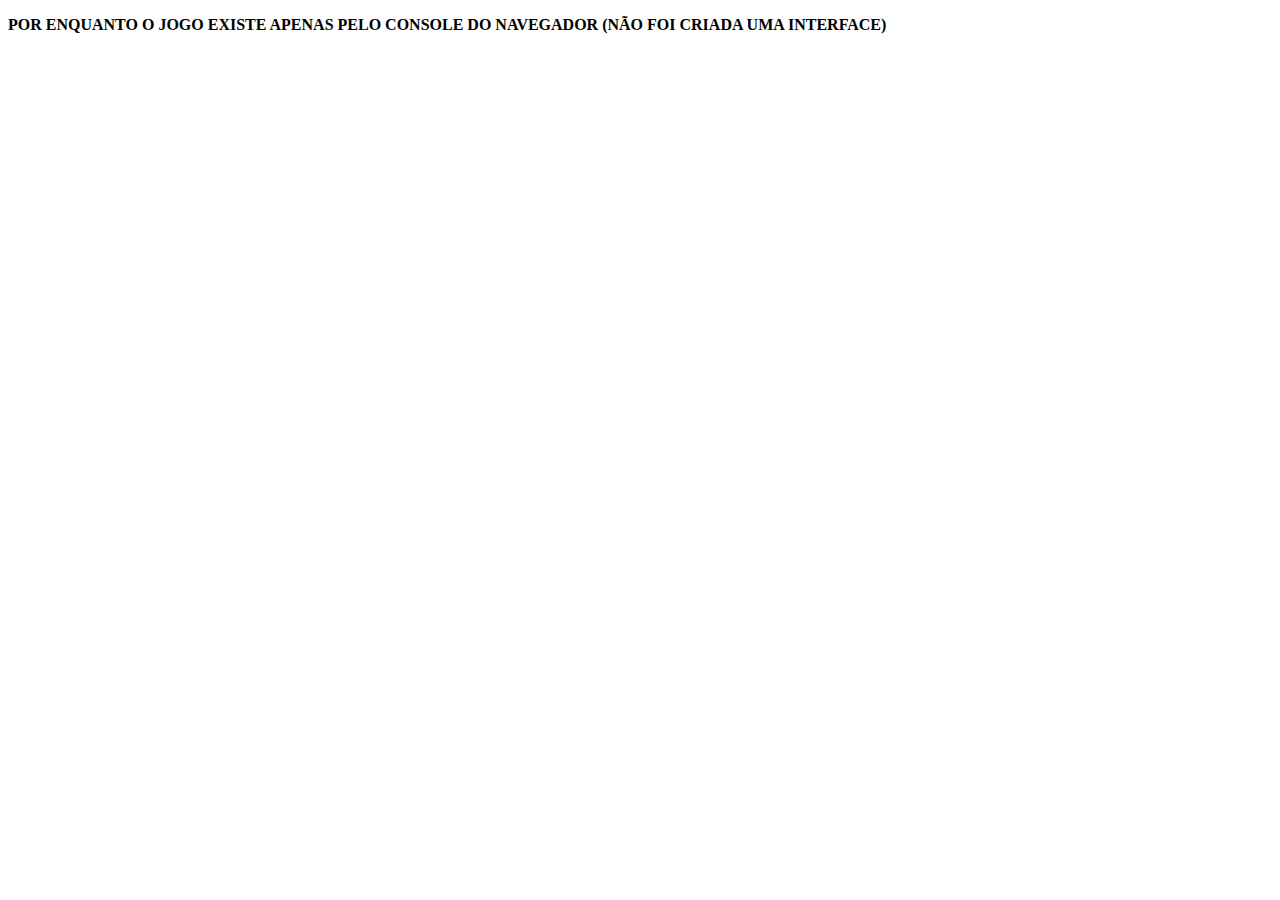
==== index.html @ fb8892d4 "html da pagina" ====
<!doctype html>
<html class="no-js" lang="">

<head>
  <meta charset="utf-8">
  <title>FORCA</title>

  <script src="js/main.js"></script>
</head>

<body>
<div><p><b>POR ENQUANTO O JOGO EXISTE APENAS PELO CONSOLE DO NAVEGADOR (N&Atilde;O FOI CRIADA UMA INTERFACE)</b></p></div>
</body>

</html>
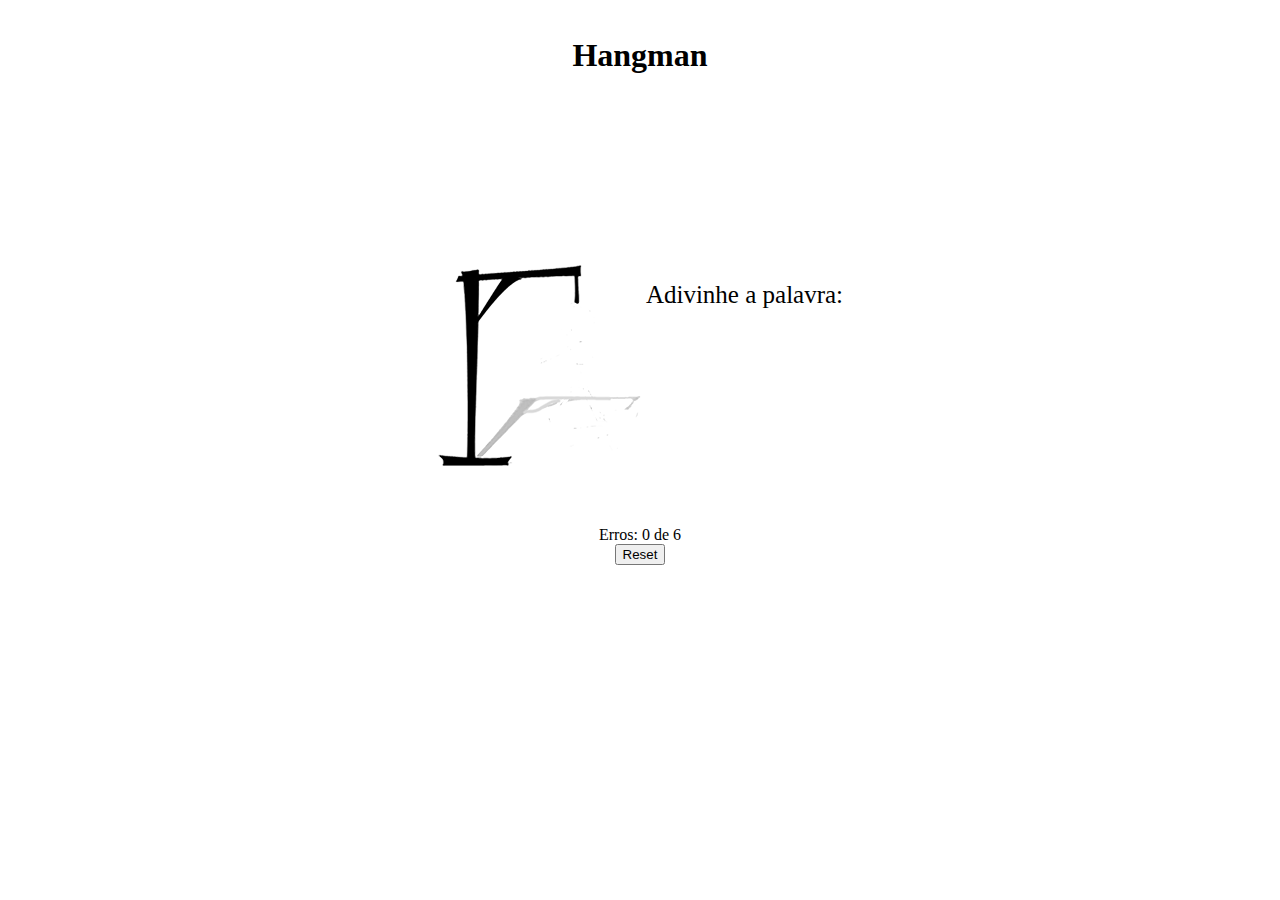
==== commit c08d4384: "tela do jogo" ====
--- a/index.html
+++ b/index.html
@@ -5,11 +5,35 @@
   <meta charset="utf-8">
   <title>FORCA</title>
 
+  <link rel="stylesheet" href="./css/style.css" />
   <script src="js/main.js"></script>
 </head>
 
 <body>
-<div><p><b>POR ENQUANTO O JOGO EXISTE APENAS PELO CONSOLE DO NAVEGADOR (N&Atilde;O FOI CRIADA UMA INTERFACE)</b></p></div>
+
+  <div class="container">
+    <h1 class="titulo">Hangman</h1>
+
+    <div class="container-jogo">
+      <img id='imagem' src="./img/0.png" alt="">
+      <div class="palavra">
+        <p class="texto">Adivinhe a palavra:</p>
+        <p class="texto texto-palavra" id="palavraSecreta">palavra aparecer&aacute; aqui</p>
+      </div>
+
+      <div class="erros">Erros:
+        <span id='errosQnt'>0</span> de 6
+      </div>
+
+      <div id="keyboard"></div>
+      <button class="btn btn-info" onClick="reset()">Reset</button>
+    </div>
+
+  </div>
+
 </body>
 
 </html>
+
+
+
--- a/css/style.css
+++ b/css/style.css
@@ -0,0 +1,30 @@
+.container{
+    display: block;
+    text-align: center;
+}
+
+.titulo{
+    padding-bottom: 10rem;
+    padding-top: 1rem;
+}
+
+.texto{
+    font-size: 25px;
+}
+
+.texto-palavra{
+    font-size: 50px;
+}
+
+.container-jogo{
+    display: inline-block;
+
+}
+
+.palavra{
+    float: right;
+}
+
+.erros{
+    padding-top: 50px;
+}
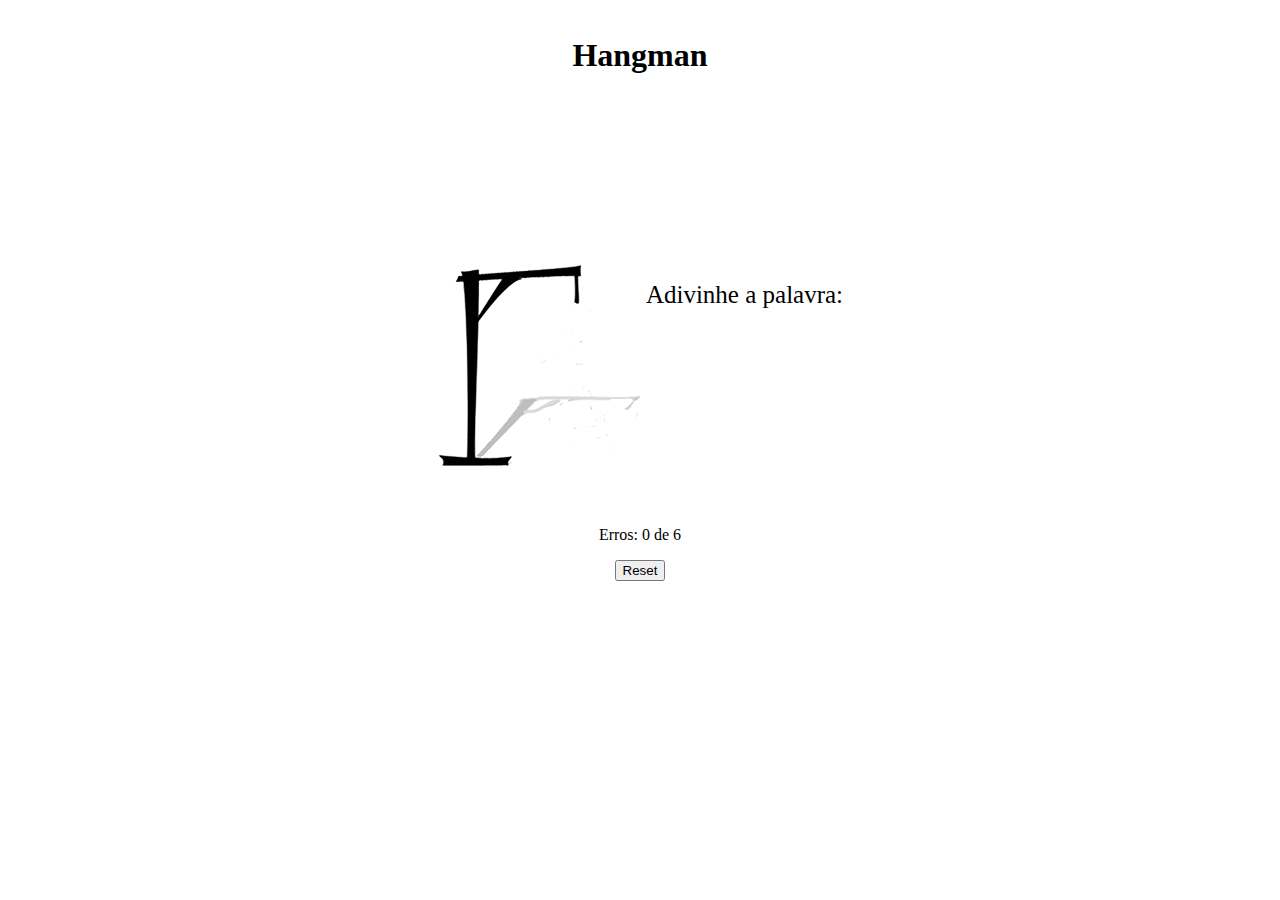
==== commit 96681c7d: "mensagem de vitoria e derrota" ====
--- a/index.html
+++ b/index.html
@@ -25,7 +25,8 @@
         <span id='errosQnt'>0</span> de 6
       </div>
 
-      <div id="keyboard"></div>
+      <p id="mensagem"></p>
+      <p id="resultado"></p>
       <button class="btn btn-info" onClick="reset()">Reset</button>
     </div>
 
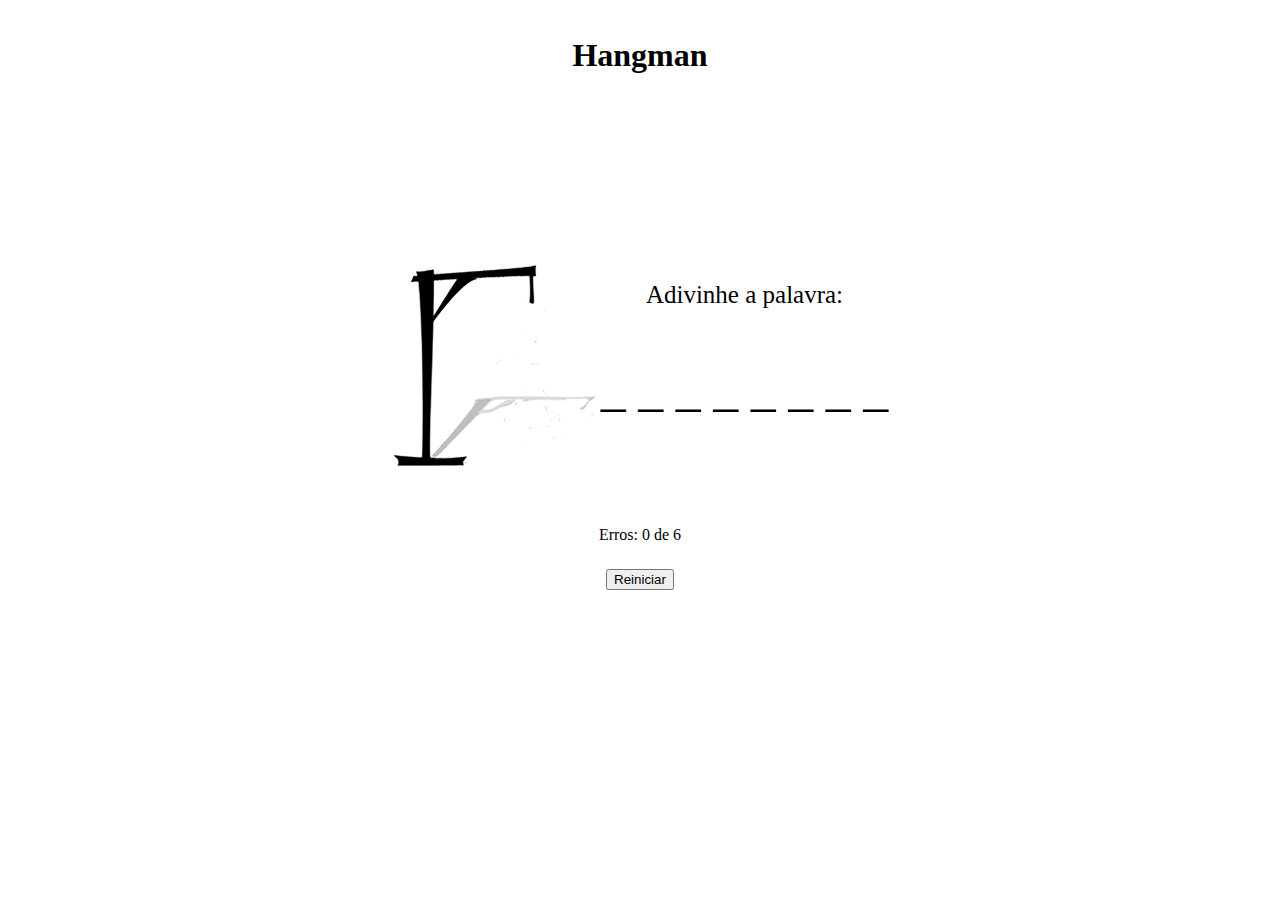
==== commit 416d82d2: "html do jogo singleplayer" ====
--- a/index.html
+++ b/index.html
@@ -27,7 +27,7 @@
 
       <p id="mensagem"></p>
       <p id="resultado"></p>
-      <button class="btn btn-info" onClick="reset()">Reset</button>
+      <button class="btn" onClick="reset()">Reiniciar</button>
     </div>
 
   </div>
--- a/css/style.css
+++ b/css/style.css
@@ -28,3 +28,7 @@
 .erros{
     padding-top: 50px;
 }
+
+#mensagem, #resultado{
+    font-size: 25px;
+}
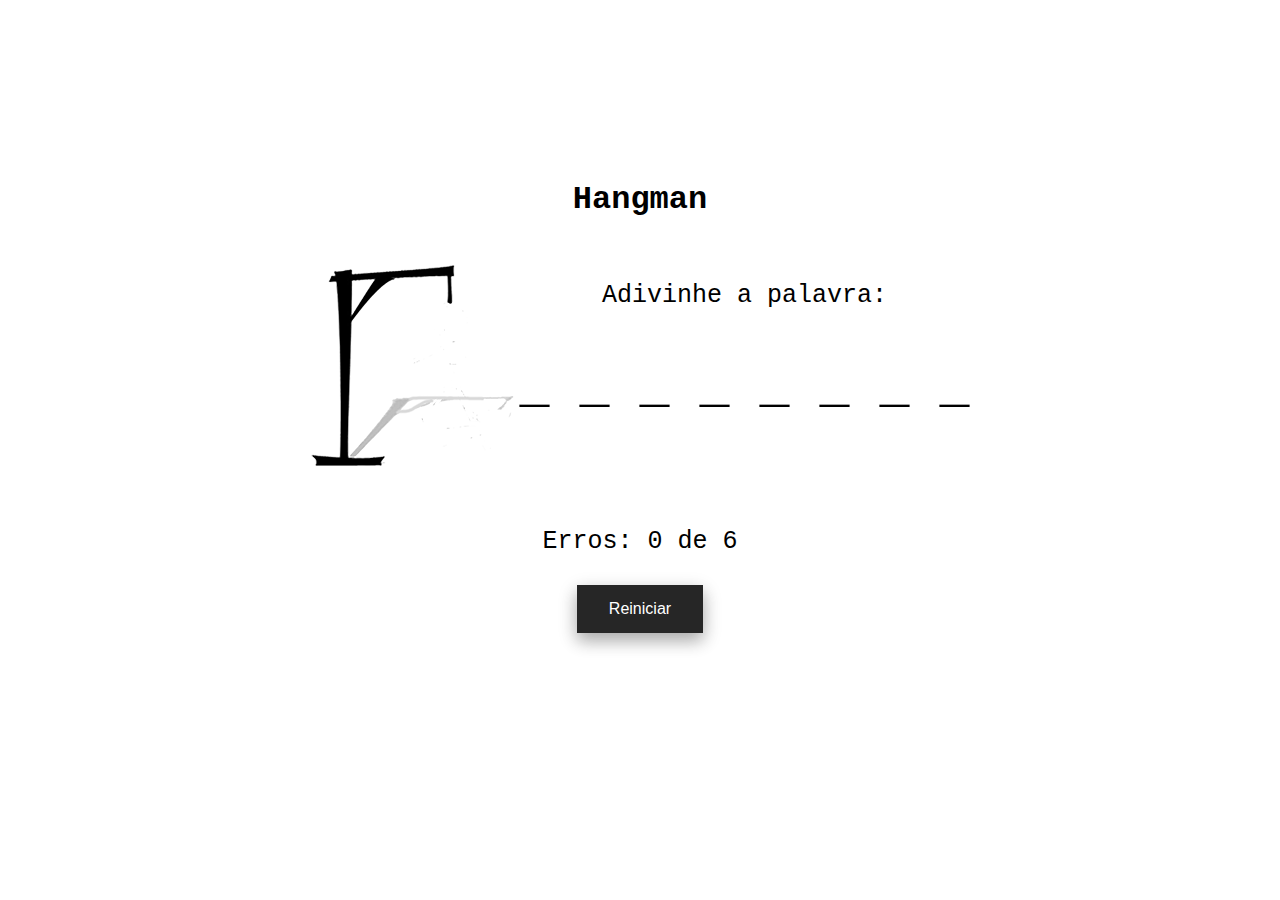
==== commit 4cd2bfd3: "icon" ====
--- a/index.html
+++ b/index.html
@@ -3,7 +3,10 @@
 
 <head>
   <meta charset="utf-8">
-  <title>FORCA</title>
+  <title>Hangman</title>
+
+  <link rel="icon" href="favicon.ico">
+  <link rel="shortcut icon" href="favicon.ico" >
 
   <link rel="stylesheet" href="./css/style.css" />
   <script src="js/main.js"></script>
--- a/css/style.css
+++ b/css/style.css
@@ -1,11 +1,16 @@
+:root{
+    font-family: Courier New, monospace;
+}
+
+
 .container{
     display: block;
     text-align: center;
 }
 
 .titulo{
-    padding-bottom: 10rem;
-    padding-top: 1rem;
+    padding-bottom: 1rem;
+    padding-top: 10rem;
 }
 
 .texto{
@@ -26,9 +31,29 @@
 }
 
 .erros{
+    font-size: 25px;
     padding-top: 50px;
 }
 
 #mensagem, #resultado{
     font-size: 25px;
 }
+
+.btn {
+    background-color: #262626;
+    border: none;
+    color: white;
+    padding: 15px 32px;
+    text-align: center;
+    text-decoration: none;
+    display: inline-block;
+    font-size: 16px;
+    margin: 4px 2px;
+    transition-duration: 0.4s;
+    cursor: pointer;
+    box-shadow: 0 8px 16px 0 rgba(0,0,0,0.2), 0 6px 20px 0 rgba(0,0,0,0.19);
+}
+
+.btn:hover {
+    background-color: #3e518e;
+}
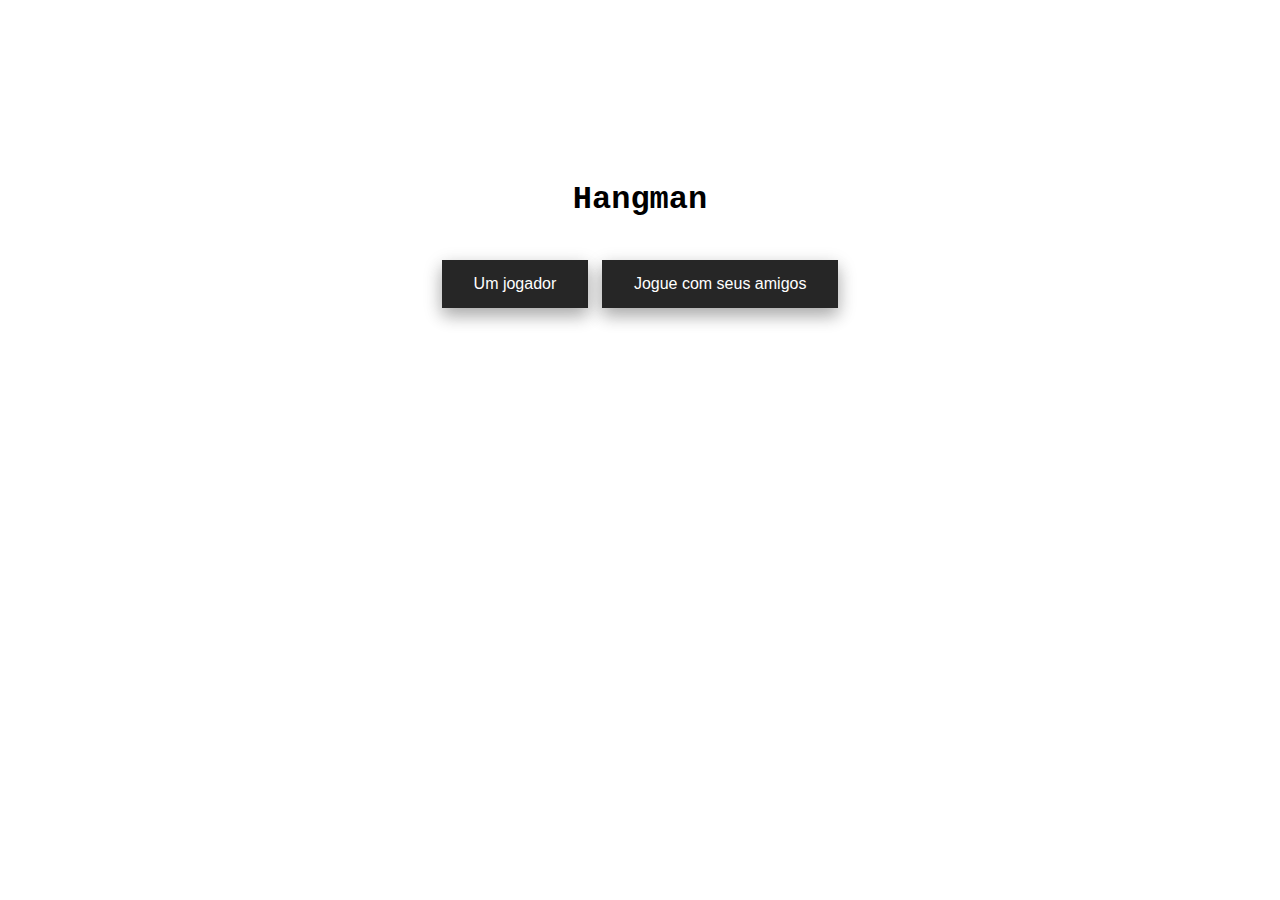
==== commit 5941d40b: "menu do jogo" ====
--- a/index.html
+++ b/index.html
@@ -17,22 +17,8 @@
   <div class="container">
     <h1 class="titulo">Hangman</h1>
 
-    <div class="container-jogo">
-      <img id='imagem' src="./img/0.png" alt="">
-      <div class="palavra">
-        <p class="texto">Adivinhe a palavra:</p>
-        <p class="texto texto-palavra" id="palavraSecreta">palavra aparecer&aacute; aqui</p>
-      </div>
-
-      <div class="erros">Erros:
-        <span id='errosQnt'>0</span> de 6
-      </div>
-
-      <p id="mensagem"></p>
-      <p id="resultado"></p>
-      <button class="btn" onClick="reset()">Reiniciar</button>
-    </div>
-
+    <a href="./html/singleplayer.html"><button class="btn menu">Um jogador</button></a>
+    <button class="btn menu">Jogue com seus amigos</button>
   </div>
 
 </body>
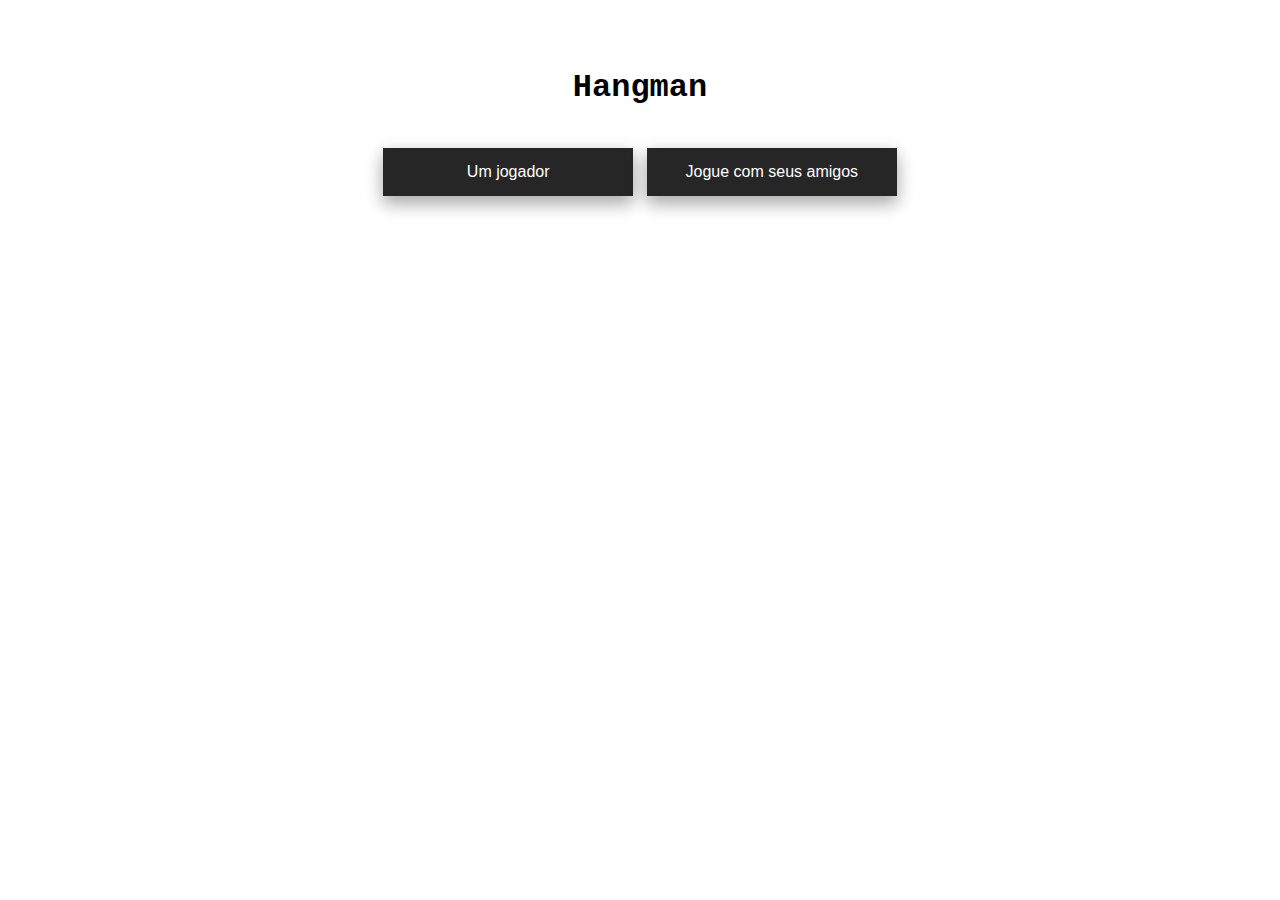
==== commit 0dbd5747: "ajustes minimos" ====
--- a/index.html
+++ b/index.html
@@ -9,7 +9,6 @@
   <link rel="shortcut icon" href="favicon.ico" >
 
   <link rel="stylesheet" href="./css/style.css" />
-  <script src="js/main.js"></script>
 </head>
 
 <body>
--- a/css/style.css
+++ b/css/style.css
@@ -10,7 +10,7 @@
 
 .titulo{
     padding-bottom: 1rem;
-    padding-top: 10rem;
+    padding-top: 3rem;
 }
 
 .texto{
@@ -39,6 +39,11 @@
     font-size: 25px;
 }
 
+#letrasErradas{
+    font-size: 20px;
+    padding-top: 25px;
+}
+
 .btn {
     background-color: #262626;
     border: none;
@@ -57,3 +62,7 @@
 .btn:hover {
     background-color: #3e518e;
 }
+
+.menu{
+    min-width: 250px;
+}
